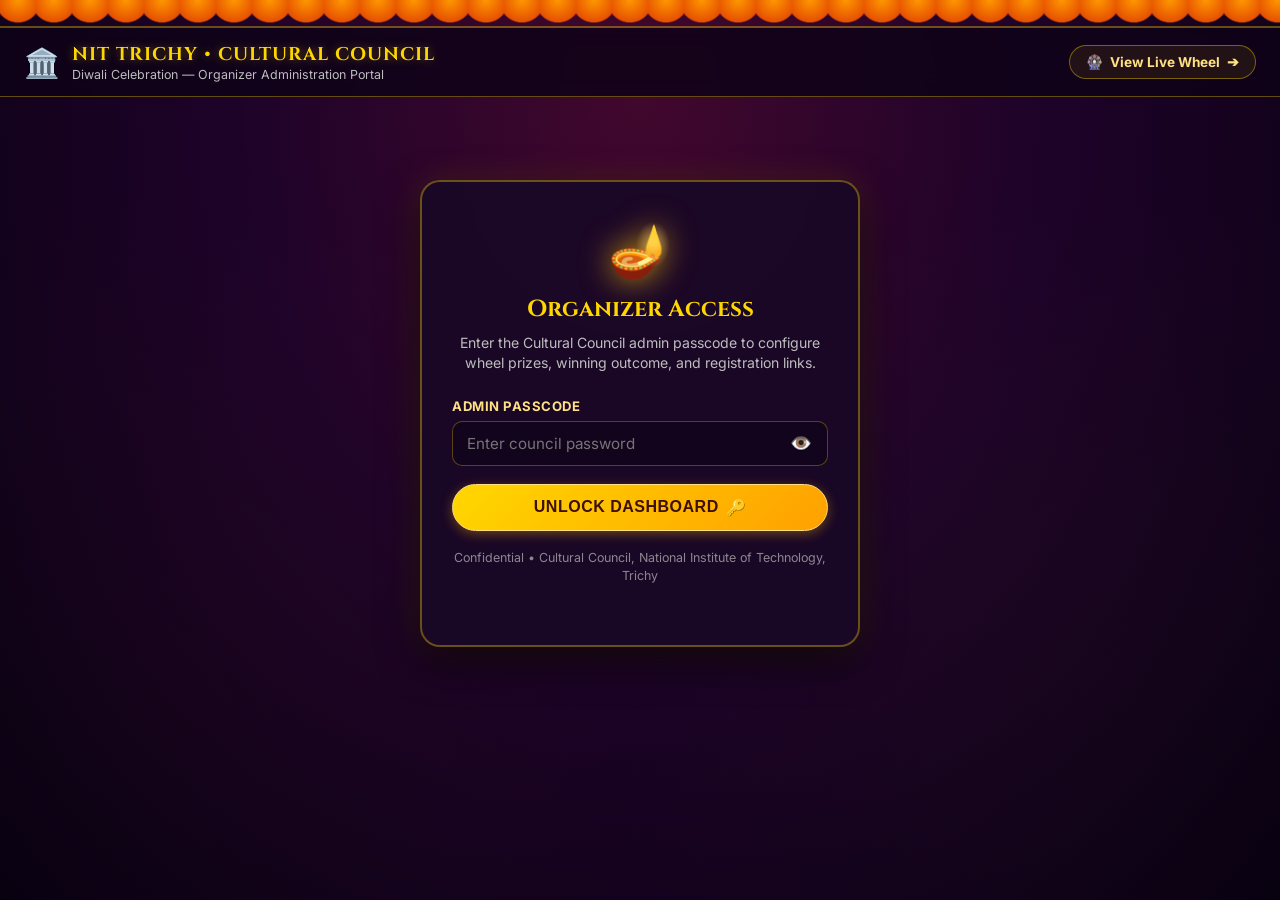
==== admin.html @ 06445fa1 "Move organizer settings to dedicated admin subpage with login; add tile editor, forms link editor, a" ====
<!DOCTYPE html>
<html lang="en">
<head>
  <meta charset="UTF-8">
  <meta name="viewport" content="width=device-width, initial-scale=1.0, maximum-scale=1.0, user-scalable=no">
  <title>Council Admin Portal | Diwali Celebration - NIT Trichy</title>
  
  <!-- Google Fonts -->
  <link rel="preconnect" href="https://fonts.googleapis.com">
  <link rel="preconnect" href="https://fonts.gstatic.com" crossorigin>
  <link href="https://fonts.googleapis.com/css2?family=Cinzel:wght@700;900&family=Inter:wght@400;500;600;700;800;900&display=swap" rel="stylesheet">
  
  <style>
    :root {
      --gold-primary: #FFD700;
      --gold-light: #FFF59D;
      --gold-dark: #B78103;
      --maroon: #800020;
      --crimson: #B71C1C;
      --bg-deep: #090212;
      --bg-card: rgba(26, 8, 38, 0.92);
      --bg-card-inner: rgba(18, 4, 28, 0.85);
      --border-gold: rgba(255, 215, 0, 0.35);
      --text-main: #FFFFFF;
      --text-muted: #BDBDBD;
      --text-gold: #FFE082;
      --accent-saffron: #FF6F00;
      --accent-green: #00E676;
      --accent-red: #FF5252;
    }

    * {
      box-sizing: border-box;
      margin: 0;
      padding: 0;
      -webkit-tap-highlight-color: transparent;
    }

    body {
      font-family: 'Inter', -apple-system, BlinkMacSystemFont, 'Segoe UI', Roboto, sans-serif;
      background-color: var(--bg-deep);
      background-image: 
        radial-gradient(ellipse at 50% 10%, rgba(136, 14, 79, 0.45) 0%, rgba(38, 3, 50, 0.7) 45%, #080110 100%),
        radial-gradient(circle at 10% 80%, rgba(255, 111, 0, 0.12) 0%, transparent 40%),
        radial-gradient(circle at 90% 80%, rgba(255, 215, 0, 0.1) 0%, transparent 40%);
      color: var(--text-main);
      min-height: 100vh;
      display: flex;
      flex-direction: column;
    }

    /* Top Festive Banner */
    .top-toran {
      width: 100%;
      height: 28px;
      background: radial-gradient(circle at 50% 0%, #FF9800 0%, #E65100 65%, transparent 70%);
      background-size: 36px 28px;
      border-bottom: 2px solid rgba(255, 215, 0, 0.35);
    }

    /* Header */
    .admin-header {
      display: flex;
      align-items: center;
      justify-content: space-between;
      padding: 14px 24px;
      background: rgba(15, 3, 24, 0.85);
      backdrop-filter: blur(12px);
      border-bottom: 1px solid var(--border-gold);
      position: sticky;
      top: 0;
      z-index: 100;
    }

    .brand-group {
      display: flex;
      align-items: center;
      gap: 12px;
    }

    .brand-icon {
      font-size: 1.8rem;
    }

    .brand-titles h1 {
      font-family: 'Cinzel', serif;
      font-size: 1.15rem;
      letter-spacing: 1px;
      color: var(--gold-primary);
      text-shadow: 0 0 10px rgba(255, 215, 0, 0.4);
    }

    .brand-titles p {
      font-size: 0.78rem;
      color: var(--text-muted);
    }

    .header-actions {
      display: flex;
      align-items: center;
      gap: 10px;
    }

    .btn {
      display: inline-flex;
      align-items: center;
      justify-content: center;
      gap: 7px;
      padding: 8px 16px;
      border-radius: 999px;
      font-weight: 700;
      font-size: 0.85rem;
      text-decoration: none;
      cursor: pointer;
      border: 1px solid transparent;
      transition: all 0.2s cubic-bezier(0.4, 0, 0.2, 1);
      outline: none;
    }

    .btn-gold {
      background: linear-gradient(135deg, #FFD700 0%, #FFA000 100%);
      color: #3E1000;
      border-color: #FFE082;
      box-shadow: 0 3px 12px rgba(255, 179, 0, 0.35);
    }

    .btn-gold:hover {
      transform: translateY(-2px);
      box-shadow: 0 5px 18px rgba(255, 179, 0, 0.55);
    }

    .btn-outline {
      background: rgba(255, 215, 0, 0.08);
      color: var(--text-gold);
      border-color: rgba(255, 215, 0, 0.4);
    }

    .btn-outline:hover {
      background: rgba(255, 215, 0, 0.18);
      border-color: var(--gold-primary);
    }

    .btn-danger {
      background: rgba(255, 82, 82, 0.15);
      color: #FF8A80;
      border-color: rgba(255, 82, 82, 0.4);
    }

    .btn-danger:hover {
      background: rgba(255, 82, 82, 0.3);
      border-color: #FF5252;
    }

    /* Container */
    .admin-container {
      max-width: 1200px;
      width: 100%;
      margin: 0 auto;
      padding: 24px 18px 60px;
      flex: 1;
    }

    /* ========================================================
       LOGIN GATE SCREEN
       ======================================================== */
    .login-wrapper {
      display: flex;
      align-items: center;
      justify-content: center;
      min-height: 65vh;
      padding: 20px 0;
    }

    .login-card {
      background: var(--bg-card);
      border: 2px solid var(--border-gold);
      border-radius: 20px;
      padding: 36px 30px;
      max-width: 440px;
      width: 100%;
      text-align: center;
      box-shadow: 0 14px 40px rgba(0, 0, 0, 0.7), 0 0 35px rgba(255, 179, 0, 0.15);
      backdrop-filter: blur(15px);
    }

    .login-diya {
      font-size: 3.2rem;
      margin-bottom: 12px;
      display: inline-block;
      filter: drop-shadow(0 0 16px rgba(255, 193, 7, 0.8));
      animation: gentle-glow 2.4s ease-in-out infinite alternate;
    }

    @keyframes gentle-glow {
      0% { transform: scale(0.96); filter: drop-shadow(0 0 12px rgba(255, 193, 7, 0.6)); }
      100% { transform: scale(1.04); filter: drop-shadow(0 0 22px rgba(255, 235, 59, 0.95)); }
    }

    .login-card h2 {
      font-family: 'Cinzel', serif;
      font-size: 1.45rem;
      color: var(--gold-primary);
      margin-bottom: 8px;
    }

    .login-card p {
      font-size: 0.88rem;
      color: var(--text-muted);
      line-height: 1.45;
      margin-bottom: 24px;
    }

    .form-group {
      margin-bottom: 18px;
      text-align: left;
    }

    .form-label {
      display: block;
      font-size: 0.82rem;
      font-weight: 700;
      color: var(--text-gold);
      margin-bottom: 7px;
      text-transform: uppercase;
      letter-spacing: 0.5px;
    }

    .input-wrapper {
      position: relative;
      display: flex;
      align-items: center;
    }

    .form-input {
      width: 100%;
      background: var(--bg-card-inner);
      border: 1.5px solid rgba(255, 215, 0, 0.3);
      border-radius: 10px;
      padding: 12px 14px;
      font-size: 0.95rem;
      color: #FFFFFF;
      outline: none;
      transition: all 0.2s ease;
      font-family: inherit;
    }

    .form-input:focus {
      border-color: var(--gold-primary);
      box-shadow: 0 0 14px rgba(255, 215, 0, 0.35);
      background: rgba(30, 8, 44, 0.95);
    }

    .toggle-pass-btn {
      position: absolute;
      right: 12px;
      background: none;
      border: none;
      color: var(--gold-light);
      cursor: pointer;
      font-size: 1.1rem;
      padding: 4px;
    }

    .login-error {
      display: none;
      background: rgba(255, 82, 82, 0.15);
      border: 1px solid #FF5252;
      color: #FF8A80;
      padding: 9px 12px;
      border-radius: 8px;
      font-size: 0.84rem;
      margin-bottom: 16px;
      animation: shake 0.35s ease;
    }

    @keyframes shake {
      0%, 100% { transform: translateX(0); }
      20%, 60% { transform: translateX(-6px); }
      40%, 80% { transform: translateX(6px); }
    }

    .login-btn {
      width: 100%;
      padding: 13px;
      font-size: 1rem;
      font-weight: 800;
      letter-spacing: 0.5px;
    }

    /* ========================================================
       AUTHENTICATED DASHBOARD
       ======================================================== */
    #dashboardSection {
      display: none;
      animation: fadeIn 0.3s ease;
    }

    @keyframes fadeIn {
      from { opacity: 0; transform: translateY(8px); }
      to { opacity: 1; transform: translateY(0); }
    }

    /* Status Bar */
    .status-summary-bar {
      display: grid;
      grid-template-columns: repeat(auto-fit, minmax(240px, 1fr));
      gap: 14px;
      margin-bottom: 24px;
    }

    .stat-box {
      background: var(--bg-card);
      border: 1px solid var(--border-gold);
      border-radius: 14px;
      padding: 16px 18px;
      display: flex;
      align-items: center;
      gap: 14px;
      box-shadow: 0 6px 20px rgba(0, 0, 0, 0.4);
    }

    .stat-icon {
      font-size: 2rem;
      background: rgba(255, 215, 0, 0.1);
      width: 48px;
      height: 48px;
      display: flex;
      align-items: center;
      justify-content: center;
      border-radius: 12px;
      border: 1px solid rgba(255, 215, 0, 0.25);
    }

    .stat-text h4 {
      font-size: 0.76rem;
      text-transform: uppercase;
      letter-spacing: 0.5px;
      color: var(--text-muted);
      margin-bottom: 3px;
    }

    .stat-text p {
      font-size: 1rem;
      font-weight: 800;
      color: var(--gold-light);
      white-space: nowrap;
      overflow: hidden;
      text-overflow: ellipsis;
      max-width: 170px;
    }

    /* Admin Section Cards */
    .admin-card {
      background: var(--bg-card);
      border: 1.5px solid var(--border-gold);
      border-radius: 18px;
      padding: 24px;
      margin-bottom: 26px;
      box-shadow: 0 10px 30px rgba(0, 0, 0, 0.55);
      position: relative;
    }

    .card-title-row {
      display: flex;
      align-items: center;
      justify-content: space-between;
      flex-wrap: wrap;
      gap: 10px;
      border-bottom: 1px solid rgba(255, 215, 0, 0.2);
      padding-bottom: 14px;
      margin-bottom: 20px;
    }

    .card-title-row h2 {
      font-family: 'Cinzel', serif;
      font-size: 1.25rem;
      color: var(--gold-primary);
      display: flex;
      align-items: center;
      gap: 10px;
    }

    .card-subtitle {
      font-size: 0.86rem;
      color: var(--text-muted);
      margin-top: 4px;
    }

    /* Target Winner Selector Grid */
    .winner-select-grid {
      display: grid;
      grid-template-columns: repeat(auto-fill, minmax(230px, 1fr));
      gap: 12px;
      margin-bottom: 18px;
    }

    .winner-choice-card {
      background: var(--bg-card-inner);
      border: 2px solid rgba(255, 215, 0, 0.2);
      border-radius: 12px;
      padding: 14px 16px;
      cursor: pointer;
      display: flex;
      align-items: center;
      gap: 12px;
      transition: all 0.2s ease;
      user-select: none;
    }

    .winner-choice-card:hover {
      border-color: rgba(255, 215, 0, 0.6);
      transform: translateY(-2px);
      background: rgba(36, 10, 52, 0.9);
    }

    .winner-choice-card.selected {
      border-color: var(--gold-primary);
      background: linear-gradient(135deg, rgba(139, 0, 0, 0.5) 0%, rgba(183, 28, 28, 0.3) 100%);
      box-shadow: 0 0 16px rgba(255, 215, 0, 0.3);
    }

    .winner-choice-radio {
      accent-color: var(--gold-primary);
      transform: scale(1.2);
      cursor: pointer;
    }

    .winner-choice-info {
      flex: 1;
      min-width: 0;
    }

    .winner-choice-title {
      font-size: 0.9rem;
      font-weight: 700;
      color: #FFFFFF;
      white-space: nowrap;
      overflow: hidden;
      text-overflow: ellipsis;
    }

    .winner-choice-sub {
      font-size: 0.74rem;
      color: var(--text-gold);
    }

    /* Google Forms Link Box */
    .forms-url-wrapper {
      display: flex;
      gap: 12px;
      margin-bottom: 14px;
    }

    @media (max-width: 600px) {
      .forms-url-wrapper {
        flex-direction: column;
      }
    }

    .forms-url-wrapper input {
      flex: 1;
    }

    .url-hint {
      font-size: 0.82rem;
      color: var(--text-muted);
      line-height: 1.4;
      margin-bottom: 16px;
    }

    /* Tiles Editor Grid */
    .tiles-grid {
      display: grid;
      grid-template-columns: repeat(auto-fill, minmax(270px, 1fr));
      gap: 16px;
      margin-bottom: 22px;
    }

    .tile-card {
      background: var(--bg-card-inner);
      border: 1.5px solid rgba(255, 215, 0, 0.25);
      border-radius: 14px;
      padding: 16px;
      position: relative;
      display: flex;
      flex-direction: column;
      gap: 10px;
      transition: border-color 0.2s ease;
    }

    .tile-card:hover {
      border-color: rgba(255, 215, 0, 0.5);
    }

    .tile-card.is-active-winner {
      border-color: var(--gold-primary);
      box-shadow: 0 0 14px rgba(255, 215, 0, 0.25);
    }

    .tile-header {
      display: flex;
      align-items: center;
      justify-content: space-between;
      border-bottom: 1px solid rgba(255, 255, 255, 0.1);
      padding-bottom: 8px;
    }

    .tile-number {
      font-size: 0.8rem;
      font-weight: 800;
      color: var(--text-gold);
      letter-spacing: 0.5px;
    }

    .winner-badge {
      font-size: 0.7rem;
      background: linear-gradient(135deg, #FFD700 0%, #FF8F00 100%);
      color: #3E1000;
      font-weight: 900;
      padding: 2px 7px;
      border-radius: 999px;
      display: none;
    }

    .tile-card.is-active-winner .winner-badge {
      display: inline-block;
    }

    .tile-field {
      display: flex;
      flex-direction: column;
      gap: 4px;
    }

    .tile-field label {
      font-size: 0.74rem;
      font-weight: 600;
      color: var(--text-muted);
      text-transform: uppercase;
    }

    .tile-field input, .tile-field select {
      background: rgba(10, 2, 16, 0.85);
      border: 1px solid rgba(255, 215, 0, 0.2);
      border-radius: 8px;
      padding: 7px 10px;
      font-size: 0.86rem;
      color: #FFFFFF;
      font-family: inherit;
      outline: none;
    }

    .tile-field input:focus, .tile-field select:focus {
      border-color: var(--gold-primary);
    }

    .line-inputs-row {
      display: grid;
      grid-template-columns: 1fr 1fr;
      gap: 8px;
    }

    .emoji-row {
      display: flex;
      align-items: center;
      gap: 8px;
    }

    .emoji-input {
      width: 58px !important;
      text-align: center;
      font-size: 1.25rem !important;
    }

    .quick-emojis {
      display: flex;
      flex-wrap: wrap;
      gap: 4px;
    }

    .quick-emoji-btn {
      background: rgba(255, 255, 255, 0.08);
      border: 1px solid rgba(255, 255, 255, 0.15);
      border-radius: 6px;
      font-size: 1rem;
      padding: 2px 6px;
      cursor: pointer;
      transition: background 0.15s ease;
    }

    .quick-emoji-btn:hover {
      background: rgba(255, 215, 0, 0.25);
    }

    /* Live Preview Arena */
    .preview-arena {
      display: flex;
      flex-direction: column;
      align-items: center;
      justify-content: center;
      padding: 20px 0;
    }

    .canvas-preview-box {
      width: 380px;
      height: 380px;
      max-width: 90vw;
      max-height: 90vw;
      position: relative;
      margin-bottom: 20px;
    }

    #previewCanvas {
      width: 100%;
      height: 100%;
      display: block;
    }

    .preview-controls {
      display: flex;
      gap: 12px;
      flex-wrap: wrap;
      justify-content: center;
    }

    /* Utility Tools Box */
    .utility-buttons-row {
      display: flex;
      flex-wrap: wrap;
      gap: 12px;
      margin-top: 10px;
    }

    /* Toast Notification */
    .admin-toast {
      position: fixed;
      bottom: 28px;
      right: 28px;
      background: linear-gradient(135deg, #1B5E20 0%, #2E7D32 100%);
      color: #FFFFFF;
      border: 1.5px solid #A5D6A7;
      padding: 12px 22px;
      border-radius: 12px;
      font-weight: 700;
      font-size: 0.92rem;
      box-shadow: 0 10px 30px rgba(0, 0, 0, 0.7);
      transform: translateY(100px);
      opacity: 0;
      transition: all 0.3s cubic-bezier(0.4, 0, 0.2, 1);
      z-index: 9999;
      pointer-events: none;
      display: flex;
      align-items: center;
      gap: 9px;
    }

    .admin-toast.active {
      transform: translateY(0);
      opacity: 1;
    }

    /* Modal for Password Change */
    .mini-modal-backdrop {
      display: none;
      position: fixed;
      top: 0;
      left: 0;
      width: 100%;
      height: 100%;
      background: rgba(0, 0, 0, 0.75);
      backdrop-filter: blur(8px);
      z-index: 500;
      align-items: center;
      justify-content: center;
      padding: 16px;
    }

    .mini-modal-backdrop.active {
      display: flex;
    }

    .mini-modal-card {
      background: var(--bg-card);
      border: 2px solid var(--border-gold);
      border-radius: 18px;
      max-width: 420px;
      width: 100%;
      padding: 24px;
      box-shadow: 0 16px 40px rgba(0, 0, 0, 0.8);
    }
  </style>
</head>
<body>

  <!-- Top Festive Toran Garland -->
  <div class="top-toran"></div>

  <!-- Header -->
  <header class="admin-header">
    <div class="brand-group">
      <span class="brand-icon">🏛️</span>
      <div class="brand-titles">
        <h1>NIT TRICHY • CULTURAL COUNCIL</h1>
        <p>Diwali Celebration — Organizer Administration Portal</p>
      </div>
    </div>
    <div class="header-actions">
      <a href="index.html" class="btn btn-outline" target="_blank" title="Open the public wheel in a new tab">
        <span>🎡</span>
        <span>View Live Wheel</span>
        <span>➔</span>
      </a>
      <button id="logoutBtn" class="btn btn-danger" style="display: none;" title="Lock dashboard & log out">
        <span>🚪</span>
        <span>Log Out</span>
      </button>
    </div>
  </header>

  <main class="admin-container">

    <!-- ========================================================
         1. ORGANIZER LOGIN GATE
         ======================================================== -->
    <section id="loginSection" class="login-wrapper">
      <div class="login-card">
        <div class="login-diya">🪔</div>
        <h2>Organizer Access</h2>
        <p>Enter the Cultural Council admin passcode to configure wheel prizes, winning outcome, and registration links.</p>

        <div id="loginError" class="login-error">
          ⚠️ Incorrect admin passcode. Please try again.
        </div>

        <form id="loginForm">
          <div class="form-group">
            <label class="form-label" for="adminPasswordInput">Admin Passcode</label>
            <div class="input-wrapper">
              <input type="password" id="adminPasswordInput" class="form-input" placeholder="Enter council password" required autocomplete="current-password">
              <button type="button" id="togglePassBtn" class="toggle-pass-btn" title="Toggle password visibility">👁️</button>
            </div>
          </div>

          <button type="submit" class="btn btn-gold login-btn">
            <span>UNLOCK DASHBOARD</span>
            <span>🔑</span>
          </button>
        </form>

        <p style="margin-top: 18px; font-size: 0.78rem; opacity: 0.7;">
          Confidential • Cultural Council, National Institute of Technology, Trichy
        </p>
      </div>
    </section>

    <!-- ========================================================
         2. AUTHENTICATED DASHBOARD
         ======================================================== -->
    <section id="dashboardSection">

      <!-- Status Summary Strip -->
      <div class="status-summary-bar">
        <div class="stat-box">
          <div class="stat-icon">🎯</div>
          <div class="stat-text">
            <h4>Target Winner</h4>
            <p id="statWinner">Ticket for Movie</p>
          </div>
        </div>

        <div class="stat-box">
          <div class="stat-icon">🔗</div>
          <div class="stat-text">
            <h4>Google Form</h4>
            <p id="statForm">Connected</p>
          </div>
        </div>

        <div class="stat-box">
          <div class="stat-icon">🎡</div>
          <div class="stat-text">
            <h4>Wheel Sectors</h4>
            <p id="statSectors">8 Slices Active</p>
          </div>
        </div>

        <div class="stat-box">
          <div class="stat-icon">🔒</div>
          <div class="stat-text">
            <h4>Device Spin Lock</h4>
            <p id="statSpinLock">Unlocked</p>
          </div>
        </div>
      </div>

      <!-- CARD A: WINNING OUTCOME CONTROLLER -->
      <div class="admin-card">
        <div class="card-title-row">
          <div>
            <h2><span>🎯</span> Change What Students Should Win</h2>
            <p class="card-subtitle">Choose which sector the lottery wheel will land on for publicity when students spin.</p>
          </div>
          <button id="saveTargetBtn" class="btn btn-gold">
            <span>💾 Save Winning Target</span>
          </button>
        </div>

        <div id="winnerSelectGrid" class="winner-select-grid">
          <!-- Dynamically generated sector radio cards -->
        </div>

        <div class="form-group" style="margin-top: 10px; max-width: 520px;">
          <label class="form-label" for="customWinTitleInput">Winning Popup Announcement Text:</label>
          <input type="text" id="customWinTitleInput" class="form-input" placeholder="e.g. YOU WON A TICKET FOR MOVIE!">
          <span style="font-size: 0.76rem; color: var(--text-muted); margin-top: 4px; display: block;">
            Leave blank to automatically use "YOU WON: [SECTOR NAME]!"
          </span>
        </div>
      </div>

      <!-- CARD B: GOOGLE FORMS LINK -->
      <div class="admin-card">
        <div class="card-title-row">
          <div>
            <h2><span>🔗</span> Change Google Forms Registration Link</h2>
            <p class="card-subtitle">Students are redirected to this link right after winning to register and pay.</p>
          </div>
          <button id="saveFormsBtn" class="btn btn-gold">
            <span>💾 Save Forms Link</span>
          </button>
        </div>

        <div class="forms-url-wrapper">
          <input type="url" id="formsUrlInput" class="form-input" placeholder="https://forms.gle/your-nitt-diwali-form" required>
          <button type="button" id="testFormLinkBtn" class="btn btn-outline" title="Open this form in a new tab to test">
            <span>Test URL ↗</span>
          </button>
        </div>
        <p class="url-hint">
          💡 <strong>Tip:</strong> You can paste any valid Google Forms, Unstop, or registration URL here. The winner popup button and automatic 4-second countdown will immediately redirect students to this destination.
        </p>

        <div style="display: flex; align-items: center; gap: 14px; flex-wrap: wrap; margin-top: 8px;">
          <label class="form-label" style="margin-bottom: 0;">Auto-Redirect Countdown:</label>
          <select id="countdownSelect" class="form-input" style="width: auto; padding: 6px 12px;">
            <option value="4">4 Seconds (Recommended)</option>
            <option value="6">6 Seconds</option>
            <option value="8">8 Seconds</option>
            <option value="0">Manual Click Only (No auto-redirect)</option>
          </select>
        </div>
      </div>

      <!-- CARD C: WHEEL TILES CUSTOMIZER -->
      <div class="admin-card">
        <div class="card-title-row">
          <div>
            <h2><span>🎡</span> Customize Wheel Tiles & Sectors (8 Slices)</h2>
            <p class="card-subtitle">Edit the labels, 2-line wheel text, emojis, and colors of each sector on the wheel.</p>
          </div>
          <div style="display: flex; gap: 10px; flex-wrap: wrap;">
            <button id="resetTilesDefaultBtn" class="btn btn-outline">
              <span>↺ Reset Tiles to Defaults</span>
            </button>
            <button id="saveAllTilesBtn" class="btn btn-gold">
              <span>💾 Save All Tiles</span>
            </button>
          </div>
        </div>

        <div id="tilesContainer" class="tiles-grid">
          <!-- 8 Editable Sector Cards rendered dynamically -->
        </div>
      </div>

      <!-- CARD D: LIVE WHEEL PREVIEW & TEST SPIN -->
      <div class="admin-card">
        <div class="card-title-row">
          <div>
            <h2><span>👁️</span> Live Wheel Preview & Verification</h2>
            <p class="card-subtitle">Real-time simulation showing exactly what students will see on the main page.</p>
          </div>
          <div class="preview-controls">
            <button id="previewSpinBtn" class="btn btn-gold">
              <span>🎡 Test Spin Wheel</span>
            </button>
          </div>
        </div>

        <div class="preview-arena">
          <div class="canvas-preview-box">
            <canvas id="previewCanvas"></canvas>
          </div>
          <p id="previewStatus" style="font-size: 0.9rem; color: var(--text-gold); font-weight: 700;">
            Ready to test. Click "Test Spin Wheel" to test landing on the selected winning sector!
          </p>
        </div>
      </div>

      <!-- CARD E: TESTING & UTILITIES -->
      <div class="admin-card">
        <div class="card-title-row">
          <div>
            <h2><span>🛠️</span> Council Testing & Administrative Utilities</h2>
            <p class="card-subtitle">Device testing tools, passcode security, and configuration backups.</p>
          </div>
        </div>

        <div class="utility-buttons-row">
          <button id="resetMySpinLockBtn" class="btn btn-outline">
            <span>🔄 Reset My Device Spin Lock</span>
          </button>
          <button id="openChangePassBtn" class="btn btn-outline">
            <span>🔑 Change Admin Passcode</span>
          </button>
          <button id="exportConfigBtn" class="btn btn-outline">
            <span>📋 Copy Config JSON</span>
          </button>
          <button id="factoryResetBtn" class="btn btn-danger">
            <span>⚠️ Factory Reset Everything</span>
          </button>
        </div>
      </div>

    </section>

  </main>

  <!-- Toast Notification Popup -->
  <div id="adminToast" class="admin-toast">
    <span>✔</span>
    <span id="toastMessage">Settings saved successfully!</span>
  </div>

  <!-- Change Password Mini-Modal -->
  <div id="changePassModal" class="mini-modal-backdrop">
    <div class="mini-modal-card">
      <h3 style="font-family: 'Cinzel', serif; color: var(--gold-primary); margin-bottom: 12px;">🔑 Change Admin Passcode</h3>
      <p style="font-size: 0.85rem; color: var(--text-muted); margin-bottom: 16px;">
        Set a new secret password for the Cultural Council admin dashboard.
      </p>

      <div class="form-group">
        <label class="form-label" for="currentPassInput">Current Passcode</label>
        <input type="password" id="currentPassInput" class="form-input" placeholder="Current passcode">
      </div>

      <div class="form-group">
        <label class="form-label" for="newPassInput">New Passcode</label>
        <input type="password" id="newPassInput" class="form-input" placeholder="New passcode (min 6 characters)">
      </div>

      <div style="display: flex; justify-content: flex-end; gap: 10px; margin-top: 20px;">
        <button type="button" id="cancelPassModalBtn" class="btn btn-outline">Cancel</button>
        <button type="button" id="confirmChangePassBtn" class="btn btn-gold">Update Passcode</button>
      </div>
    </div>
  </div>

  <!-- Scripts -->
  <script src="audio.js"></script>
  <script src="wheel.js"></script>

  <script>
    /**
     * NITT Cultural Council - Admin Subpage Controller
     */
    document.addEventListener('DOMContentLoaded', () => {
      // 1. Keys & Defaults
      const PASS_KEY = 'nitt_admin_password';
      const AUTH_KEY = 'nitt_admin_auth';
      const FORMS_KEY = 'nitt_movie_ticket_url';
      const TARGET_KEY = 'nitt_target_prize_id';
      const PRIZES_KEY = 'nitt_wheel_prizes';
      const SPUN_KEY = 'nitt_diwali_user_spun';
      const COUNTDOWN_KEY = 'nitt_redirect_seconds';
      const WIN_TITLE_KEY = 'nitt_custom_win_title';

      const DEFAULT_PASSWORD = 'nittcultural';
      const DEFAULT_FORM_URL = 'https://forms.gle/diwali-nitt-movie-ticket';

      // 2. DOM Elements
      const loginSection = document.getElementById('loginSection');
      const dashboardSection = document.getElementById('dashboardSection');
      const loginForm = document.getElementById('loginForm');
      const adminPasswordInput = document.getElementById('adminPasswordInput');
      const togglePassBtn = document.getElementById('togglePassBtn');
      const loginError = document.getElementById('loginError');
      const logoutBtn = document.getElementById('logoutBtn');

      const statWinner = document.getElementById('statWinner');
      const statForm = document.getElementById('statForm');
      const statSectors = document.getElementById('statSectors');
      const statSpinLock = document.getElementById('statSpinLock');

      const winnerSelectGrid = document.getElementById('winnerSelectGrid');
      const saveTargetBtn = document.getElementById('saveTargetBtn');
      const customWinTitleInput = document.getElementById('customWinTitleInput');

      const formsUrlInput = document.getElementById('formsUrlInput');
      const testFormLinkBtn = document.getElementById('testFormLinkBtn');
      const countdownSelect = document.getElementById('countdownSelect');
      const saveFormsBtn = document.getElementById('saveFormsBtn');

      const tilesContainer = document.getElementById('tilesContainer');
      const saveAllTilesBtn = document.getElementById('saveAllTilesBtn');
      const resetTilesDefaultBtn = document.getElementById('resetTilesDefaultBtn');

      const previewSpinBtn = document.getElementById('previewSpinBtn');
      const previewStatus = document.getElementById('previewStatus');

      const resetMySpinLockBtn = document.getElementById('resetMySpinLockBtn');
      const openChangePassBtn = document.getElementById('openChangePassBtn');
      const exportConfigBtn = document.getElementById('exportConfigBtn');
      const factoryResetBtn = document.getElementById('factoryResetBtn');

      const adminToast = document.getElementById('adminToast');
      const toastMessage = document.getElementById('toastMessage');

      const changePassModal = document.getElementById('changePassModal');
      const currentPassInput = document.getElementById('currentPassInput');
      const newPassInput = document.getElementById('newPassInput');
      const cancelPassModalBtn = document.getElementById('cancelPassModalBtn');
      const confirmChangePassBtn = document.getElementById('confirmChangePassBtn');

      // 3. Audio & Preview Wheel Engine
      const soundEngine = window.soundEngine || new SoundEngine();
      let previewWheel = null;

      // 4. Toast Notification Helper
      let toastTimer = null;
      function showToast(msg, isSuccess = true) {
        toastMessage.textContent = msg;
        adminToast.style.background = isSuccess 
          ? 'linear-gradient(135deg, #1B5E20 0%, #2E7D32 100%)' 
          : 'linear-gradient(135deg, #B71C1C 0%, #C62828 100%)';
        adminToast.style.borderColor = isSuccess ? '#A5D6A7' : '#FF8A80';
        adminToast.classList.add('active');

        if (toastTimer) clearTimeout(toastTimer);
        toastTimer = setTimeout(() => {
          adminToast.classList.remove('active');
        }, 2800);
      }

      // 5. Authentication Management
      function checkAuth() {
        const isAuth = sessionStorage.getItem(AUTH_KEY) === 'true';
        if (isAuth) {
          loginSection.style.display = 'none';
          dashboardSection.style.display = 'block';
          logoutBtn.style.display = 'inline-flex';
          initDashboard();
        } else {
          loginSection.style.display = 'flex';
          dashboardSection.style.display = 'none';
          logoutBtn.style.display = 'none';
        }
      }

      loginForm.addEventListener('submit', (e) => {
        e.preventDefault();
        const entered = adminPasswordInput.value.trim();
        const actual = localStorage.getItem(PASS_KEY) || DEFAULT_PASSWORD;

        if (entered === actual) {
          sessionStorage.setItem(AUTH_KEY, 'true');
          loginError.style.display = 'none';
          adminPasswordInput.value = '';
          checkAuth();
          showToast('Welcome, Cultural Council Organizer!');
        } else {
          loginError.style.display = 'block';
          adminPasswordInput.select();
        }
      });

      togglePassBtn.addEventListener('click', () => {
        const type = adminPasswordInput.type === 'password' ? 'text' : 'password';
        adminPasswordInput.type = type;
        togglePassBtn.textContent = type === 'password' ? '👁️' : '🔒';
      });

      logoutBtn.addEventListener('click', () => {
        sessionStorage.removeItem(AUTH_KEY);
        checkAuth();
        showToast('Logged out of Council Admin.');
      });

      // 6. Color Presets for Wheel Sectors
      const COLOR_PRESETS = [
        { name: 'Royal Crimson', c1: '#8B0000', c2: '#C62828', accent: '#FFD700', text: '#FFF9C4' },
        { name: 'Deep Navy', c1: '#0D47A1', c2: '#1976D2', accent: '#FFF176', text: '#FFFFFF' },
        { name: 'Emerald Green', c1: '#1B5E20', c2: '#2E7D32', accent: '#C8E6C9', text: '#FFFFFF' },
        { name: 'Royal Purple', c1: '#4A148C', c2: '#7B1FA2', accent: '#E1BEE7', text: '#FFFFFF' },
        { name: 'Saffron Amber', c1: '#E65100', c2: '#FB8C00', accent: '#FFE082', text: '#FFFFFF' },
        { name: 'Festive Magenta', c1: '#880E4F', c2: '#C2185B', accent: '#F8BBD0', text: '#FFFFFF' },
        { name: 'Deep Teal', c1: '#004D40', c2: '#00897B', accent: '#B2DFDB', text: '#FFFFFF' },
        { name: 'Rust Amber', c1: '#BF360C', c2: '#E64A19', accent: '#FFCCBC', text: '#FFFFFF' },
      ];

      // 7. Initialize Dashboard Content
      function initDashboard() {
        const prizes = DiwaliWheel.loadPrizes();
        const currentTarget = DiwaliWheel.loadTargetPrizeId();
        const currentFormUrl = localStorage.getItem(FORMS_KEY) || DEFAULT_FORM_URL;
        const currentCountdown = localStorage.getItem(COUNTDOWN_KEY) || '4';
        const currentCustomTitle = localStorage.getItem(WIN_TITLE_KEY) || '';

        // Status bar
        const activeWinnerObj = prizes.find(p => p.id === currentTarget);
        statWinner.textContent = activeWinnerObj ? `${activeWinnerObj.icon} ${activeWinnerObj.label}` : 'Fair Random';
        statForm.textContent = currentFormUrl.includes('forms.gle') ? 'Google Forms' : 'Configured';
        statSectors.textContent = `${prizes.length} Slices Active`;
        statSpinLock.textContent = localStorage.getItem(SPUN_KEY) === 'true' ? 'Locked (Already Spun)' : 'Unlocked';

        // Forms values
        formsUrlInput.value = currentFormUrl;
        countdownSelect.value = currentCountdown;
        customWinTitleInput.value = currentCustomTitle;

        // Render sections
        renderWinnerSelector(prizes, currentTarget);
        renderTilesEditor(prizes, currentTarget);

        // Render preview wheel
        initPreviewWheel(prizes, currentTarget);
      }

      // 8. Render Winner Selection Radio Cards
      function renderWinnerSelector(prizes, selectedTarget) {
        winnerSelectGrid.innerHTML = '';

        prizes.forEach((prize, index) => {
          const card = document.createElement('div');
          const isSelected = (prize.id === selectedTarget);
          card.className = `winner-choice-card ${isSelected ? 'selected' : ''}`;
          card.dataset.prizeId = prize.id;

          card.innerHTML = `
            <input type="radio" name="targetWinnerRadio" class="winner-choice-radio" value="${prize.id}" ${isSelected ? 'checked' : ''}>
            <div style="font-size: 1.6rem;">${prize.icon}</div>
            <div class="winner-choice-info">
              <div class="winner-choice-title">#${index + 1}: ${prize.label}</div>
              <div class="winner-choice-sub">${prize.line1} ${prize.line2}</div>
            </div>
          `;

          card.addEventListener('click', (e) => {
            if (e.target.type !== 'radio') {
              card.querySelector('input[type="radio"]').checked = true;
            }
            document.querySelectorAll('.winner-choice-card').forEach(c => c.classList.remove('selected'));
            card.classList.add('selected');
            updateActiveWinnerUI(prize.id);
          });

          winnerSelectGrid.appendChild(card);
        });

        // Add Fair Random option
        const randomCard = document.createElement('div');
        const isRandomSelected = (selectedTarget === 'random');
        randomCard.className = `winner-choice-card ${isRandomSelected ? 'selected' : ''}`;
        randomCard.dataset.prizeId = 'random';
        randomCard.innerHTML = `
          <input type="radio" name="targetWinnerRadio" class="winner-choice-radio" value="random" ${isRandomSelected ? 'checked' : ''}>
          <div style="font-size: 1.6rem;">🎲</div>
          <div class="winner-choice-info">
            <div class="winner-choice-title">Fair Random Spin</div>
            <div class="winner-choice-sub">Equal probability across all slices</div>
          </div>
        `;
        randomCard.addEventListener('click', () => {
          randomCard.querySelector('input[type="radio"]').checked = true;
          document.querySelectorAll('.winner-choice-card').forEach(c => c.classList.remove('selected'));
          randomCard.classList.add('selected');
          updateActiveWinnerUI('random');
        });
        winnerSelectGrid.appendChild(randomCard);
      }

      function updateActiveWinnerUI(targetId) {
        if (previewWheel) {
          previewWheel.setTargetPrize(targetId);
        }
        // Update tiles editor badges
        document.querySelectorAll('.tile-card').forEach(tc => {
          if (tc.dataset.prizeId === targetId) {
            tc.classList.add('is-active-winner');
          } else {
            tc.classList.remove('is-active-winner');
          }
        });
      }

      // Save Target Winner
      saveTargetBtn.addEventListener('click', () => {
        const checked = document.querySelector('input[name="targetWinnerRadio"]:checked');
        const targetId = checked ? checked.value : 'movie_ticket';
        DiwaliWheel.saveTargetPrizeId(targetId);

        const customTitle = customWinTitleInput.value.trim();
        if (customTitle) {
          localStorage.setItem(WIN_TITLE_KEY, customTitle);
        } else {
          localStorage.removeItem(WIN_TITLE_KEY);
        }

        const prizes = DiwaliWheel.loadPrizes();
        const obj = prizes.find(p => p.id === targetId);
        statWinner.textContent = obj ? `${obj.icon} ${obj.label}` : 'Fair Random';
        showToast(`Winning target saved: ${obj ? obj.label : 'Fair Random'}!`);
      });

      // 9. Google Forms URL & Countdown
      saveFormsBtn.addEventListener('click', () => {
        const url = formsUrlInput.value.trim();
        if (!url) {
          showToast('Please enter a valid URL', false);
          return;
        }
        localStorage.setItem(FORMS_KEY, url);
        localStorage.setItem(COUNTDOWN_KEY, countdownSelect.value);
        statForm.textContent = url.includes('forms.gle') ? 'Google Forms' : 'Configured';
        showToast('Google Forms registration link updated!');
      });

      testFormLinkBtn.addEventListener('click', () => {
        const url = formsUrlInput.value.trim();
        if (url) {
          window.open(url, '_blank', 'noopener,noreferrer');
        } else {
          showToast('Enter a URL to test first', false);
        }
      });

      // 10. Render Editable Sector Tiles
      function renderTilesEditor(prizes, targetId) {
        tilesContainer.innerHTML = '';
        const quickEmojis = ['🎟️', '🍿', '🏛️', '🏷️', '🪔', '🎆', '👕', '🥤', '🎁', '🍫', '💰', '🏆', '🍕', '🎬'];

        prizes.forEach((prize, idx) => {
          const card = document.createElement('div');
          card.className = `tile-card ${prize.id === targetId ? 'is-active-winner' : ''}`;
          card.dataset.prizeId = prize.id;
          card.dataset.index = idx;

          card.innerHTML = `
            <div class="tile-header">
              <span class="tile-number">SECTOR #${idx + 1}</span>
              <span class="winner-badge">🎯 TARGET WINNER</span>
            </div>

            <div class="tile-field">
              <label>Full Reward Name:</label>
              <input type="text" class="tile-label-input" value="${escapeHtml(prize.label)}">
            </div>

            <div class="line-inputs-row">
              <div class="tile-field">
                <label>Wheel Line 1:</label>
                <input type="text" class="tile-line1-input" maxlength="14" value="${escapeHtml(prize.line1)}">
              </div>
              <div class="tile-field">
                <label>Wheel Line 2:</label>
                <input type="text" class="tile-line2-input" maxlength="14" value="${escapeHtml(prize.line2)}">
              </div>
            </div>

            <div class="tile-field">
              <label>Emoji / Icon:</label>
              <div class="emoji-row">
                <input type="text" class="tile-icon-input emoji-input" maxlength="4" value="${prize.icon}">
                <div class="quick-emojis">
                  ${quickEmojis.slice(0, 7).map(e => `<button type="button" class="quick-emoji-btn">${e}</button>`).join('')}
                </div>
              </div>
            </div>

            <div class="tile-field">
              <label>Color Theme:</label>
              <select class="tile-color-select">
                ${COLOR_PRESETS.map((p, pIdx) => `
                  <option value="${pIdx}" ${prize.color1.toUpperCase() === p.c1.toUpperCase() ? 'selected' : ''}>
                    ${p.name}
                  </option>
                `).join('')}
              </select>
            </div>
          `;

          // Quick emoji click handler
          card.querySelectorAll('.quick-emoji-btn').forEach(btn => {
            btn.addEventListener('click', () => {
              card.querySelector('.tile-icon-input').value = btn.textContent;
            });
          });

          tilesContainer.appendChild(card);
        });
      }

      function escapeHtml(str) {
        return (str || '').replace(/&/g, '&amp;').replace(/"/g, '&quot;').replace(/</g, '&lt;').replace(/>/g, '&gt;');
      }

      // Save All Tiles
      saveAllTilesBtn.addEventListener('click', () => {
        const currentPrizes = DiwaliWheel.loadPrizes();
        const targetId = DiwaliWheel.loadTargetPrizeId();
        const cards = tilesContainer.querySelectorAll('.tile-card');

        cards.forEach((card) => {
          const idx = parseInt(card.dataset.index, 10);
          if (currentPrizes[idx]) {
            const label = card.querySelector('.tile-label-input').value.trim() || `Reward ${idx + 1}`;
            const line1 = card.querySelector('.tile-line1-input').value.trim().toUpperCase() || 'REWARD';
            const line2 = card.querySelector('.tile-line2-input').value.trim().toUpperCase() || `${idx + 1}`;
            const icon = card.querySelector('.tile-icon-input').value.trim() || '🎁';
            const colorIdx = parseInt(card.querySelector('.tile-color-select').value, 10);
            const preset = COLOR_PRESETS[colorIdx] || COLOR_PRESETS[0];

            currentPrizes[idx].label = label;
            currentPrizes[idx].line1 = line1;
            currentPrizes[idx].line2 = line2;
            currentPrizes[idx].icon = icon;
            currentPrizes[idx].color1 = preset.c1;
            currentPrizes[idx].color2 = preset.c2;
            currentPrizes[idx].accent = preset.accent;
            currentPrizes[idx].textColor = preset.text;
          }
        });

        DiwaliWheel.savePrizes(currentPrizes);
        if (previewWheel) {
          previewWheel.setPrizes(currentPrizes);
        }

        // Re-render winner selection radio labels
        renderWinnerSelector(currentPrizes, targetId);
        showToast('All 8 wheel tiles successfully updated!');
      });

      // Reset Tiles to Defaults
      resetTilesDefaultBtn.addEventListener('click', () => {
        if (confirm('Reset all 8 wheel tiles to original Cultural Council defaults?')) {
          localStorage.removeItem(PRIZES_KEY);
          initDashboard();
          showToast('Tiles reset to initial defaults.');
        }
      });

      // 11. Live Preview Wheel
      function initPreviewWheel(prizes, targetId) {
        if (previewWheel) return;

        previewWheel = new DiwaliWheel('previewCanvas', {
          prizes: prizes,
          targetPrizeId: targetId,
          onSpinStart: () => {
            previewSpinBtn.disabled = true;
            previewSpinBtn.innerHTML = '<span>Spinning Preview...</span>';
            previewStatus.textContent = '🌟 Spinning... Observe where it decelerates and lands!';
            previewStatus.style.color = '#FFE082';
            soundEngine.resume();
            soundEngine.playSpinStart();
          },
          onTick: (intensity) => {
            soundEngine.playTick(intensity);
          },
          onSpinEnd: (wonPrize) => {
            previewSpinBtn.disabled = false;
            previewSpinBtn.innerHTML = '<span>🎡 Test Spin Wheel</span>';
            previewStatus.textContent = `🎉 Landed on: ${wonPrize.icon} ${wonPrize.label}!`;
            previewStatus.style.color = '#00E676';
            soundEngine.playWinFanfare();
          }
        });
      }

      previewSpinBtn.addEventListener('click', () => {
        if (previewWheel) {
          soundEngine.resume();
          previewWheel.spin();
        }
      });

      // 12. Utilities & Testing Controls
      resetMySpinLockBtn.addEventListener('click', () => {
        localStorage.removeItem(SPUN_KEY);
        localStorage.removeItem('nitt_diwali_won_prize');
        statSpinLock.textContent = 'Unlocked';
        showToast('Spin lock removed on this browser! You can now spin on index.html.');
      });

      // Change Password Dialog
      openChangePassBtn.addEventListener('click', () => {
        currentPassInput.value = '';
        newPassInput.value = '';
        changePassModal.classList.add('active');
        currentPassInput.focus();
      });

      cancelPassModalBtn.addEventListener('click', () => {
        changePassModal.classList.remove('active');
      });

      confirmChangePassBtn.addEventListener('click', () => {
        const cur = currentPassInput.value.trim();
        const next = newPassInput.value.trim();
        const actual = localStorage.getItem(PASS_KEY) || DEFAULT_PASSWORD;

        if (cur !== actual) {
          alert('Current passcode is incorrect.');
          return;
        }
        if (next.length < 4) {
          alert('New passcode must be at least 4 characters.');
          return;
        }

        localStorage.setItem(PASS_KEY, next);
        changePassModal.classList.remove('active');
        showToast('Admin passcode updated successfully!');
      });

      // Export Config
      exportConfigBtn.addEventListener('click', () => {
        const config = {
          prizes: DiwaliWheel.loadPrizes(),
          targetPrizeId: DiwaliWheel.loadTargetPrizeId(),
          googleFormsUrl: localStorage.getItem(FORMS_KEY) || DEFAULT_FORM_URL,
          countdownSeconds: localStorage.getItem(COUNTDOWN_KEY) || '4',
          customWinTitle: localStorage.getItem(WIN_TITLE_KEY) || ''
        };
        const json = JSON.stringify(config, null, 2);
        navigator.clipboard.writeText(json).then(() => {
          showToast('Configuration copied to clipboard!');
        }).catch(() => {
          prompt('Copy configuration JSON:', json);
        });
      });

      // Factory Reset
      factoryResetBtn.addEventListener('click', () => {
        if (confirm('⚠️ WARNING: This will reset all custom tiles, winning target, Google Forms URL, and passcodes back to factory defaults.\n\nContinue?')) {
          localStorage.removeItem(PRIZES_KEY);
          localStorage.removeItem(TARGET_KEY);
          localStorage.removeItem(FORMS_KEY);
          localStorage.removeItem(PASS_KEY);
          localStorage.removeItem(SPUN_KEY);
          localStorage.removeItem('nitt_diwali_won_prize');
          localStorage.removeItem(COUNTDOWN_KEY);
          localStorage.removeItem(WIN_TITLE_KEY);
          initDashboard();
          showToast('All settings reset to factory defaults.');
        }
      });

      // Check auth state on initial page load
      checkAuth();
    });
  </script>

</body>
</html>
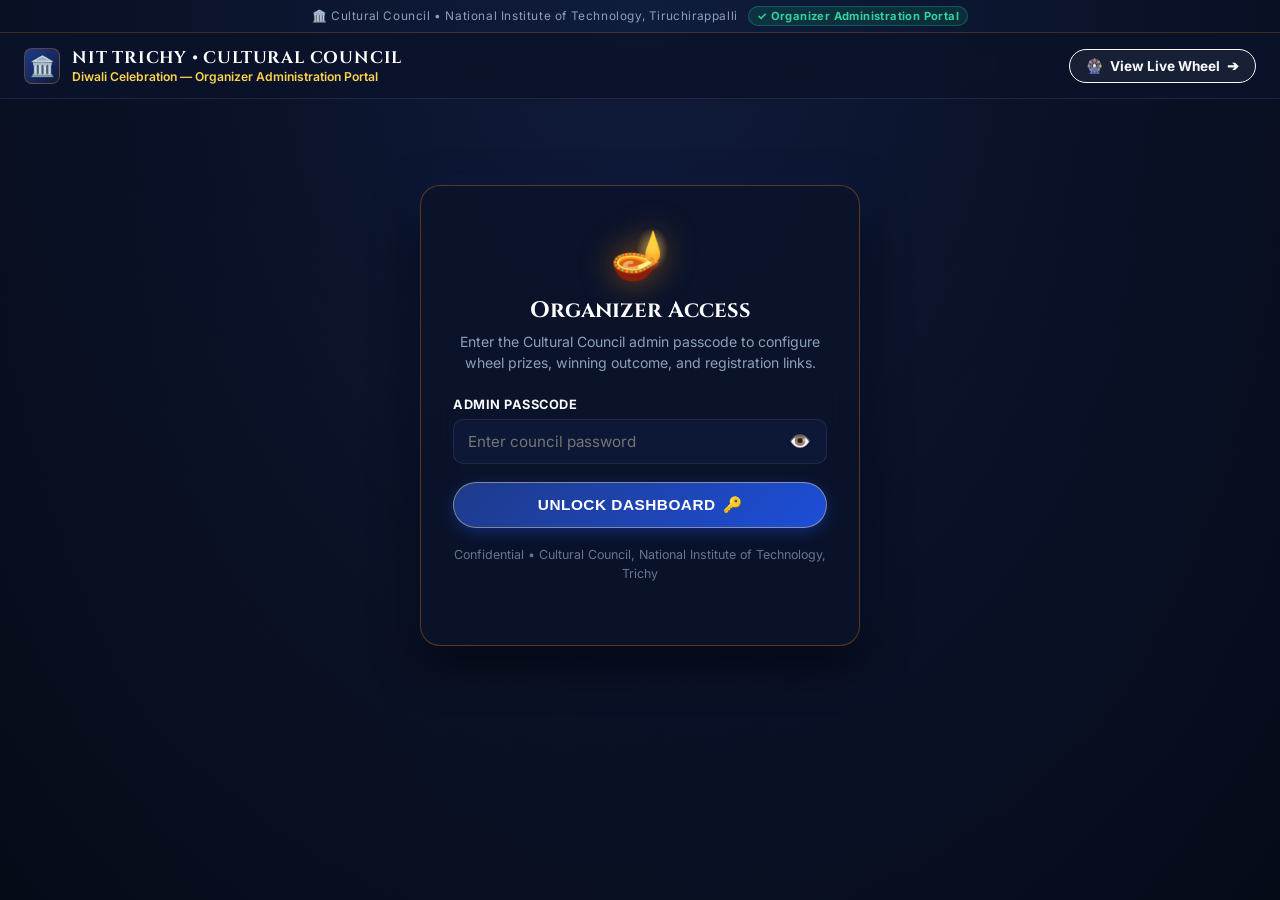
==== commit 93c9b5c3: "Redesign website with official NIT Trichy academic navy and gold institutional theme" ====
--- a/admin.html
+++ b/admin.html
@@ -8,25 +8,32 @@
   <!-- Google Fonts -->
   <link rel="preconnect" href="https://fonts.googleapis.com">
   <link rel="preconnect" href="https://fonts.gstatic.com" crossorigin>
-  <link href="https://fonts.googleapis.com/css2?family=Cinzel:wght@700;900&family=Inter:wght@400;500;600;700;800;900&display=swap" rel="stylesheet">
+  <link href="https://fonts.googleapis.com/css2?family=Cinzel:wght@700;800;900&family=Inter:wght@400;500;600;700;800;900&display=swap" rel="stylesheet">
   
   <style>
     :root {
-      --gold-primary: #FFD700;
-      --gold-light: #FFF59D;
-      --gold-dark: #B78103;
-      --maroon: #800020;
-      --crimson: #B71C1C;
-      --bg-deep: #090212;
-      --bg-card: rgba(26, 8, 38, 0.92);
-      --bg-card-inner: rgba(18, 4, 28, 0.85);
-      --border-gold: rgba(255, 215, 0, 0.35);
-      --text-main: #FFFFFF;
-      --text-muted: #BDBDBD;
-      --text-gold: #FFE082;
-      --accent-saffron: #FF6F00;
-      --accent-green: #00E676;
-      --accent-red: #FF5252;
+      --navy-950: #060B18;
+      --navy-900: #0B132B;
+      --navy-850: #0F1A3A;
+      --navy-800: #14224A;
+      --blue-royal: #1D4ED8;
+      --blue-royal-hover: #2563EB;
+      
+      --gold-primary: #D97706;
+      --gold-hover: #F59E0B;
+      --gold-light: #FDE68A;
+      --gold-border: rgba(217, 119, 6, 0.38);
+
+      --bg-deep: var(--navy-950);
+      --bg-card: rgba(11, 19, 43, 0.9);
+      --bg-card-inner: rgba(15, 26, 58, 0.8);
+      --border-card: rgba(148, 163, 184, 0.14);
+
+      --text-main: #F8FAFC;
+      --text-muted: #8E9FB8;
+      --text-gold: #FCD34D;
+      --accent-green: #10B981;
+      --accent-red: #EF4444;
     }
 
     * {
@@ -40,22 +47,42 @@
       font-family: 'Inter', -apple-system, BlinkMacSystemFont, 'Segoe UI', Roboto, sans-serif;
       background-color: var(--bg-deep);
       background-image: 
-        radial-gradient(ellipse at 50% 10%, rgba(136, 14, 79, 0.45) 0%, rgba(38, 3, 50, 0.7) 45%, #080110 100%),
-        radial-gradient(circle at 10% 80%, rgba(255, 111, 0, 0.12) 0%, transparent 40%),
-        radial-gradient(circle at 90% 80%, rgba(255, 215, 0, 0.1) 0%, transparent 40%);
+        radial-gradient(ellipse at 50% 0%, rgba(28, 48, 102, 0.45) 0%, rgba(11, 19, 43, 0.8) 50%, var(--bg-deep) 100%),
+        radial-gradient(circle at 10% 80%, rgba(217, 119, 6, 0.08) 0%, transparent 40%),
+        radial-gradient(circle at 90% 80%, rgba(29, 78, 216, 0.08) 0%, transparent 40%);
       color: var(--text-main);
       min-height: 100vh;
       display: flex;
       flex-direction: column;
     }
 
-    /* Top Festive Banner */
-    .top-toran {
-      width: 100%;
-      height: 28px;
-      background: radial-gradient(circle at 50% 0%, #FF9800 0%, #E65100 65%, transparent 70%);
-      background-size: 36px 28px;
-      border-bottom: 2px solid rgba(255, 215, 0, 0.35);
+    /* Institutional Top Status Strip */
+    .institutional-banner {
+      background: linear-gradient(90deg, #091024 0%, #0F1C3C 50%, #091024 100%);
+      border-bottom: 1px solid rgba(217, 119, 6, 0.25);
+      padding: 6px 16px;
+      font-size: 0.74rem;
+      letter-spacing: 0.6px;
+      color: var(--text-muted);
+      display: flex;
+      align-items: center;
+      justify-content: center;
+      gap: 10px;
+      text-align: center;
+    }
+
+    .verified-pill {
+      display: inline-flex;
+      align-items: center;
+      gap: 4px;
+      background: rgba(16, 185, 129, 0.15);
+      color: #34D399;
+      border: 1px solid rgba(16, 185, 129, 0.35);
+      border-radius: 999px;
+      padding: 2px 8px;
+      font-size: 0.7rem;
+      font-weight: 700;
+      letter-spacing: 0.4px;
     }
 
     /* Header */
@@ -64,9 +91,9 @@
       align-items: center;
       justify-content: space-between;
       padding: 14px 24px;
-      background: rgba(15, 3, 24, 0.85);
+      background: rgba(11, 19, 43, 0.85);
       backdrop-filter: blur(12px);
-      border-bottom: 1px solid var(--border-gold);
+      border-bottom: 1px solid var(--border-card);
       position: sticky;
       top: 0;
       z-index: 100;
@@ -79,20 +106,28 @@
     }
 
     .brand-icon {
-      font-size: 1.8rem;
+      width: 36px;
+      height: 36px;
+      background: linear-gradient(135deg, #1E3A8A 0%, #0F1A3A 100%);
+      border: 1.5px solid var(--gold-border);
+      border-radius: 8px;
+      display: flex;
+      align-items: center;
+      justify-content: center;
+      font-size: 1.25rem;
     }
 
     .brand-titles h1 {
       font-family: 'Cinzel', serif;
-      font-size: 1.15rem;
-      letter-spacing: 1px;
-      color: var(--gold-primary);
-      text-shadow: 0 0 10px rgba(255, 215, 0, 0.4);
+      font-size: 1.05rem;
+      letter-spacing: 0.8px;
+      color: #FFFFFF;
     }
 
     .brand-titles p {
-      font-size: 0.78rem;
-      color: var(--text-muted);
+      font-size: 0.76rem;
+      color: var(--text-gold);
+      font-weight: 600;
     }
 
     .header-actions {
@@ -113,42 +148,46 @@
       text-decoration: none;
       cursor: pointer;
       border: 1px solid transparent;
-      transition: all 0.2s cubic-bezier(0.4, 0, 0.2, 1);
+      transition: all 0.2s cubic-bezier(0.16, 1, 0.3, 1);
       outline: none;
     }
 
     .btn-gold {
-      background: linear-gradient(135deg, #FFD700 0%, #FFA000 100%);
-      color: #3E1000;
-      border-color: #FFE082;
-      box-shadow: 0 3px 12px rgba(255, 179, 0, 0.35);
+      background: linear-gradient(135deg, #1E3A8A 0%, #1D4ED8 100%);
+      color: #FFFFFF;
+      border-color: rgba(253, 230, 138, 0.45);
+      box-shadow: 0 4px 14px rgba(29, 78, 216, 0.4);
     }
 
     .btn-gold:hover {
+      background: linear-gradient(135deg, #2563EB 0%, #3B82F6 100%);
       transform: translateY(-2px);
-      box-shadow: 0 5px 18px rgba(255, 179, 0, 0.55);
+      box-shadow: 0 6px 20px rgba(29, 78, 216, 0.55);
+      border-color: #FDE68A;
     }
 
     .btn-outline {
-      background: rgba(255, 215, 0, 0.08);
-      color: var(--text-gold);
-      border-color: rgba(255, 215, 0, 0.4);
+      background: rgba(255, 255, 255, 0.06);
+      color: var(--text-main);
+      border-color: var(--card-border);
     }
 
     .btn-outline:hover {
-      background: rgba(255, 215, 0, 0.18);
-      border-color: var(--gold-primary);
+      background: rgba(255, 255, 255, 0.12);
+      border-color: var(--gold-border);
+      color: #FFFFFF;
     }
 
     .btn-danger {
-      background: rgba(255, 82, 82, 0.15);
-      color: #FF8A80;
-      border-color: rgba(255, 82, 82, 0.4);
+      background: rgba(239, 68, 68, 0.12);
+      color: #FCA5A5;
+      border-color: rgba(239, 68, 68, 0.35);
     }
 
     .btn-danger:hover {
-      background: rgba(255, 82, 82, 0.3);
-      border-color: #FF5252;
+      background: rgba(239, 68, 68, 0.25);
+      border-color: #EF4444;
+      color: #FFFFFF;
     }
 
     /* Container */
@@ -173,40 +212,34 @@
 
     .login-card {
       background: var(--bg-card);
-      border: 2px solid var(--border-gold);
+      border: 1.5px solid var(--gold-border);
       border-radius: 20px;
-      padding: 36px 30px;
+      padding: 38px 32px;
       max-width: 440px;
       width: 100%;
       text-align: center;
-      box-shadow: 0 14px 40px rgba(0, 0, 0, 0.7), 0 0 35px rgba(255, 179, 0, 0.15);
-      backdrop-filter: blur(15px);
+      box-shadow: 0 16px 45px rgba(0, 0, 0, 0.7), 0 0 30px rgba(29, 78, 216, 0.2);
+      backdrop-filter: blur(16px);
     }
 
     .login-diya {
-      font-size: 3.2rem;
+      font-size: 3rem;
       margin-bottom: 12px;
       display: inline-block;
-      filter: drop-shadow(0 0 16px rgba(255, 193, 7, 0.8));
-      animation: gentle-glow 2.4s ease-in-out infinite alternate;
-    }
-
-    @keyframes gentle-glow {
-      0% { transform: scale(0.96); filter: drop-shadow(0 0 12px rgba(255, 193, 7, 0.6)); }
-      100% { transform: scale(1.04); filter: drop-shadow(0 0 22px rgba(255, 235, 59, 0.95)); }
+      filter: drop-shadow(0 0 16px rgba(217, 119, 6, 0.6));
     }
 
     .login-card h2 {
       font-family: 'Cinzel', serif;
-      font-size: 1.45rem;
-      color: var(--gold-primary);
-      margin-bottom: 8px;
+      font-size: 1.4rem;
+      color: #FFFFFF;
+      margin-bottom: 6px;
     }
 
     .login-card p {
       font-size: 0.88rem;
       color: var(--text-muted);
-      line-height: 1.45;
+      line-height: 1.5;
       margin-bottom: 24px;
     }
 
@@ -217,9 +250,9 @@
 
     .form-label {
       display: block;
-      font-size: 0.82rem;
+      font-size: 0.8rem;
       font-weight: 700;
-      color: var(--text-gold);
+      color: var(--text-secondary);
       margin-bottom: 7px;
       text-transform: uppercase;
       letter-spacing: 0.5px;
@@ -234,7 +267,7 @@
     .form-input {
       width: 100%;
       background: var(--bg-card-inner);
-      border: 1.5px solid rgba(255, 215, 0, 0.3);
+      border: 1.5px solid var(--border-card);
       border-radius: 10px;
       padding: 12px 14px;
       font-size: 0.95rem;
@@ -246,8 +279,8 @@
 
     .form-input:focus {
       border-color: var(--gold-primary);
-      box-shadow: 0 0 14px rgba(255, 215, 0, 0.35);
-      background: rgba(30, 8, 44, 0.95);
+      box-shadow: 0 0 14px rgba(217, 119, 6, 0.25);
+      background: rgba(15, 26, 58, 0.95);
     }
 
     .toggle-pass-btn {
@@ -255,7 +288,7 @@
       right: 12px;
       background: none;
       border: none;
-      color: var(--gold-light);
+      color: var(--text-muted);
       cursor: pointer;
       font-size: 1.1rem;
       padding: 4px;
@@ -263,26 +296,19 @@
 
     .login-error {
       display: none;
-      background: rgba(255, 82, 82, 0.15);
-      border: 1px solid #FF5252;
-      color: #FF8A80;
+      background: rgba(239, 68, 68, 0.15);
+      border: 1px solid #EF4444;
+      color: #FCA5A5;
       padding: 9px 12px;
       border-radius: 8px;
       font-size: 0.84rem;
       margin-bottom: 16px;
-      animation: shake 0.35s ease;
-    }
-
-    @keyframes shake {
-      0%, 100% { transform: translateX(0); }
-      20%, 60% { transform: translateX(-6px); }
-      40%, 80% { transform: translateX(6px); }
     }
 
     .login-btn {
       width: 100%;
       padding: 13px;
-      font-size: 1rem;
+      font-size: 0.96rem;
       font-weight: 800;
       letter-spacing: 0.5px;
     }
@@ -310,39 +336,39 @@
 
     .stat-box {
       background: var(--bg-card);
-      border: 1px solid var(--border-gold);
+      border: 1px solid var(--border-card);
       border-radius: 14px;
       padding: 16px 18px;
       display: flex;
       align-items: center;
       gap: 14px;
-      box-shadow: 0 6px 20px rgba(0, 0, 0, 0.4);
+      box-shadow: 0 4px 16px rgba(0, 0, 0, 0.3);
     }
 
     .stat-icon {
-      font-size: 2rem;
-      background: rgba(255, 215, 0, 0.1);
+      font-size: 1.8rem;
+      background: rgba(29, 78, 216, 0.15);
       width: 48px;
       height: 48px;
       display: flex;
       align-items: center;
       justify-content: center;
       border-radius: 12px;
-      border: 1px solid rgba(255, 215, 0, 0.25);
+      border: 1px solid rgba(29, 78, 216, 0.3);
     }
 
     .stat-text h4 {
-      font-size: 0.76rem;
+      font-size: 0.74rem;
       text-transform: uppercase;
-      letter-spacing: 0.5px;
+      letter-spacing: 0.6px;
       color: var(--text-muted);
       margin-bottom: 3px;
     }
 
     .stat-text p {
-      font-size: 1rem;
-      font-weight: 800;
-      color: var(--gold-light);
+      font-size: 0.98rem;
+      font-weight: 700;
+      color: #FFFFFF;
       white-space: nowrap;
       overflow: hidden;
       text-overflow: ellipsis;
@@ -352,11 +378,11 @@
     /* Admin Section Cards */
     .admin-card {
       background: var(--bg-card);
-      border: 1.5px solid var(--border-gold);
+      border: 1px solid var(--border-card);
       border-radius: 18px;
       padding: 24px;
       margin-bottom: 26px;
-      box-shadow: 0 10px 30px rgba(0, 0, 0, 0.55);
+      box-shadow: 0 8px 25px rgba(0, 0, 0, 0.45);
       position: relative;
     }
 
@@ -366,22 +392,22 @@
       justify-content: space-between;
       flex-wrap: wrap;
       gap: 10px;
-      border-bottom: 1px solid rgba(255, 215, 0, 0.2);
+      border-bottom: 1px solid var(--border-card);
       padding-bottom: 14px;
       margin-bottom: 20px;
     }
 
     .card-title-row h2 {
       font-family: 'Cinzel', serif;
-      font-size: 1.25rem;
-      color: var(--gold-primary);
+      font-size: 1.2rem;
+      color: #FFFFFF;
       display: flex;
       align-items: center;
       gap: 10px;
     }
 
     .card-subtitle {
-      font-size: 0.86rem;
+      font-size: 0.85rem;
       color: var(--text-muted);
       margin-top: 4px;
     }
@@ -396,7 +422,7 @@
 
     .winner-choice-card {
       background: var(--bg-card-inner);
-      border: 2px solid rgba(255, 215, 0, 0.2);
+      border: 1.5px solid var(--border-card);
       border-radius: 12px;
       padding: 14px 16px;
       cursor: pointer;
@@ -408,19 +434,19 @@
     }
 
     .winner-choice-card:hover {
-      border-color: rgba(255, 215, 0, 0.6);
+      border-color: var(--gold-border);
       transform: translateY(-2px);
-      background: rgba(36, 10, 52, 0.9);
+      background: rgba(20, 34, 74, 0.9);
     }
 
     .winner-choice-card.selected {
-      border-color: var(--gold-primary);
-      background: linear-gradient(135deg, rgba(139, 0, 0, 0.5) 0%, rgba(183, 28, 28, 0.3) 100%);
-      box-shadow: 0 0 16px rgba(255, 215, 0, 0.3);
+      border-color: #FDE68A;
+      background: linear-gradient(135deg, rgba(29, 78, 216, 0.4) 0%, rgba(15, 26, 58, 0.6) 100%);
+      box-shadow: 0 0 16px rgba(29, 78, 216, 0.35);
     }
 
     .winner-choice-radio {
-      accent-color: var(--gold-primary);
+      accent-color: #F59E0B;
       transform: scale(1.2);
       cursor: pointer;
     }
@@ -431,7 +457,7 @@
     }
 
     .winner-choice-title {
-      font-size: 0.9rem;
+      font-size: 0.88rem;
       font-weight: 700;
       color: #FFFFFF;
       white-space: nowrap;
@@ -464,7 +490,7 @@
     .url-hint {
       font-size: 0.82rem;
       color: var(--text-muted);
-      line-height: 1.4;
+      line-height: 1.45;
       margin-bottom: 16px;
     }
 
@@ -478,7 +504,7 @@
 
     .tile-card {
       background: var(--bg-card-inner);
-      border: 1.5px solid rgba(255, 215, 0, 0.25);
+      border: 1px solid var(--border-card);
       border-radius: 14px;
       padding: 16px;
       position: relative;
@@ -489,34 +515,35 @@
     }
 
     .tile-card:hover {
-      border-color: rgba(255, 215, 0, 0.5);
+      border-color: var(--gold-border);
     }
 
     .tile-card.is-active-winner {
-      border-color: var(--gold-primary);
-      box-shadow: 0 0 14px rgba(255, 215, 0, 0.25);
+      border-color: #FDE68A;
+      box-shadow: 0 0 14px rgba(217, 119, 6, 0.25);
     }
 
     .tile-header {
       display: flex;
       align-items: center;
       justify-content: space-between;
-      border-bottom: 1px solid rgba(255, 255, 255, 0.1);
+      border-bottom: 1px solid rgba(255, 255, 255, 0.08);
       padding-bottom: 8px;
     }
 
     .tile-number {
-      font-size: 0.8rem;
+      font-size: 0.78rem;
       font-weight: 800;
       color: var(--text-gold);
       letter-spacing: 0.5px;
     }
 
     .winner-badge {
-      font-size: 0.7rem;
-      background: linear-gradient(135deg, #FFD700 0%, #FF8F00 100%);
-      color: #3E1000;
-      font-weight: 900;
+      font-size: 0.68rem;
+      background: linear-gradient(135deg, #1E3A8A 0%, #1D4ED8 100%);
+      color: #FFFFFF;
+      border: 1px solid rgba(253, 230, 138, 0.4);
+      font-weight: 800;
       padding: 2px 7px;
       border-radius: 999px;
       display: none;
@@ -533,15 +560,15 @@
     }
 
     .tile-field label {
-      font-size: 0.74rem;
+      font-size: 0.72rem;
       font-weight: 600;
       color: var(--text-muted);
       text-transform: uppercase;
     }
 
     .tile-field input, .tile-field select {
-      background: rgba(10, 2, 16, 0.85);
-      border: 1px solid rgba(255, 215, 0, 0.2);
+      background: rgba(6, 11, 24, 0.85);
+      border: 1px solid var(--border-card);
       border-radius: 8px;
       padding: 7px 10px;
       font-size: 0.86rem;
@@ -589,7 +616,7 @@
     }
 
     .quick-emoji-btn:hover {
-      background: rgba(255, 215, 0, 0.25);
+      background: rgba(217, 119, 6, 0.25);
     }
 
     /* Live Preview Arena */
@@ -636,17 +663,17 @@
       position: fixed;
       bottom: 28px;
       right: 28px;
-      background: linear-gradient(135deg, #1B5E20 0%, #2E7D32 100%);
+      background: linear-gradient(135deg, #0F1A3A 0%, #1E3A8A 100%);
       color: #FFFFFF;
-      border: 1.5px solid #A5D6A7;
+      border: 1px solid var(--gold-border);
       padding: 12px 22px;
       border-radius: 12px;
       font-weight: 700;
-      font-size: 0.92rem;
+      font-size: 0.9rem;
       box-shadow: 0 10px 30px rgba(0, 0, 0, 0.7);
       transform: translateY(100px);
       opacity: 0;
-      transition: all 0.3s cubic-bezier(0.4, 0, 0.2, 1);
+      transition: all 0.3s cubic-bezier(0.16, 1, 0.3, 1);
       z-index: 9999;
       pointer-events: none;
       display: flex;
@@ -667,7 +694,7 @@
       left: 0;
       width: 100%;
       height: 100%;
-      background: rgba(0, 0, 0, 0.75);
+      background: rgba(4, 8, 18, 0.85);
       backdrop-filter: blur(8px);
       z-index: 500;
       align-items: center;
@@ -681,7 +708,7 @@
 
     .mini-modal-card {
       background: var(--bg-card);
-      border: 2px solid var(--border-gold);
+      border: 1.5px solid var(--gold-border);
       border-radius: 18px;
       max-width: 420px;
       width: 100%;
@@ -692,13 +719,16 @@
 </head>
 <body>
 
-  <!-- Top Festive Toran Garland -->
-  <div class="top-toran"></div>
+  <!-- Institutional Verification Top Strip -->
+  <div class="institutional-banner">
+    <span>🏛️ Cultural Council • National Institute of Technology, Tiruchirappalli</span>
+    <span class="verified-pill">✓ Organizer Administration Portal</span>
+  </div>
 
   <!-- Header -->
   <header class="admin-header">
     <div class="brand-group">
-      <span class="brand-icon">🏛️</span>
+      <div class="brand-icon">🏛️</div>
       <div class="brand-titles">
         <h1>NIT TRICHY • CULTURAL COUNCIL</h1>
         <p>Diwali Celebration — Organizer Administration Portal</p>
@@ -811,9 +841,9 @@
 
         <div class="form-group" style="margin-top: 10px; max-width: 520px;">
           <label class="form-label" for="customWinTitleInput">Winning Popup Announcement Text:</label>
-          <input type="text" id="customWinTitleInput" class="form-input" placeholder="e.g. YOU WON A TICKET FOR MOVIE!">
+          <input type="text" id="customWinTitleInput" class="form-input" placeholder="e.g. Ticket for Movie">
           <span style="font-size: 0.76rem; color: var(--text-muted); margin-top: 4px; display: block;">
-            Leave blank to automatically use "YOU WON: [SECTOR NAME]!"
+            Leave blank to automatically use the sector's configured reward name.
           </span>
         </div>
       </div>
@@ -837,13 +867,13 @@
           </button>
         </div>
         <p class="url-hint">
-          💡 <strong>Tip:</strong> You can paste any valid Google Forms, Unstop, or registration URL here. The winner popup button and automatic 4-second countdown will immediately redirect students to this destination.
+          💡 <strong>Tip:</strong> Paste your official Google Forms link here. Students can click "Proceed to Official Registration Form" or be redirected according to your countdown choice.
         </p>
 
         <div style="display: flex; align-items: center; gap: 14px; flex-wrap: wrap; margin-top: 8px;">
           <label class="form-label" style="margin-bottom: 0;">Auto-Redirect Countdown:</label>
           <select id="countdownSelect" class="form-input" style="width: auto; padding: 6px 12px;">
-            <option value="4">4 Seconds (Recommended)</option>
+            <option value="4">4 Seconds</option>
             <option value="6">6 Seconds</option>
             <option value="8">8 Seconds</option>
             <option value="0">Manual Click Only (No auto-redirect)</option>
@@ -856,7 +886,7 @@
         <div class="card-title-row">
           <div>
             <h2><span>🎡</span> Customize Wheel Tiles & Sectors (8 Slices)</h2>
-            <p class="card-subtitle">Edit the labels, 2-line wheel text, emojis, and colors of each sector on the wheel.</p>
+            <p class="card-subtitle">Edit the labels, 2-line wheel text, emojis, and professional colors of each sector on the wheel.</p>
           </div>
           <div style="display: flex; gap: 10px; flex-wrap: wrap;">
             <button id="resetTilesDefaultBtn" class="btn btn-outline">
@@ -891,7 +921,7 @@
           <div class="canvas-preview-box">
             <canvas id="previewCanvas"></canvas>
           </div>
-          <p id="previewStatus" style="font-size: 0.9rem; color: var(--text-gold); font-weight: 700;">
+          <p id="previewStatus" style="font-size: 0.88rem; color: var(--text-gold); font-weight: 700;">
             Ready to test. Click "Test Spin Wheel" to test landing on the selected winning sector!
           </p>
         </div>
@@ -935,7 +965,7 @@
   <!-- Change Password Mini-Modal -->
   <div id="changePassModal" class="mini-modal-backdrop">
     <div class="mini-modal-card">
-      <h3 style="font-family: 'Cinzel', serif; color: var(--gold-primary); margin-bottom: 12px;">🔑 Change Admin Passcode</h3>
+      <h3 style="font-family: 'Cinzel', serif; color: #FFFFFF; margin-bottom: 12px;">🔑 Change Admin Passcode</h3>
       <p style="font-size: 0.85rem; color: var(--text-muted); margin-bottom: 16px;">
         Set a new secret password for the Cultural Council admin dashboard.
       </p>
@@ -947,7 +977,7 @@
 
       <div class="form-group">
         <label class="form-label" for="newPassInput">New Passcode</label>
-        <input type="password" id="newPassInput" class="form-input" placeholder="New passcode (min 6 characters)">
+        <input type="password" id="newPassInput" class="form-input" placeholder="New passcode (min 4 characters)">
       </div>
 
       <div style="display: flex; justify-content: flex-end; gap: 10px; margin-top: 20px;">
@@ -1031,10 +1061,7 @@
       let toastTimer = null;
       function showToast(msg, isSuccess = true) {
         toastMessage.textContent = msg;
-        adminToast.style.background = isSuccess 
-          ? 'linear-gradient(135deg, #1B5E20 0%, #2E7D32 100%)' 
-          : 'linear-gradient(135deg, #B71C1C 0%, #C62828 100%)';
-        adminToast.style.borderColor = isSuccess ? '#A5D6A7' : '#FF8A80';
+        adminToast.style.borderColor = isSuccess ? 'rgba(217, 119, 6, 0.45)' : 'rgba(239, 68, 68, 0.5)';
         adminToast.classList.add('active');
 
         if (toastTimer) clearTimeout(toastTimer);
@@ -1087,16 +1114,16 @@
         showToast('Logged out of Council Admin.');
       });
 
-      // 6. Color Presets for Wheel Sectors
+      // 6. Harmonious Institutional Color Presets
       const COLOR_PRESETS = [
-        { name: 'Royal Crimson', c1: '#8B0000', c2: '#C62828', accent: '#FFD700', text: '#FFF9C4' },
-        { name: 'Deep Navy', c1: '#0D47A1', c2: '#1976D2', accent: '#FFF176', text: '#FFFFFF' },
-        { name: 'Emerald Green', c1: '#1B5E20', c2: '#2E7D32', accent: '#C8E6C9', text: '#FFFFFF' },
-        { name: 'Royal Purple', c1: '#4A148C', c2: '#7B1FA2', accent: '#E1BEE7', text: '#FFFFFF' },
-        { name: 'Saffron Amber', c1: '#E65100', c2: '#FB8C00', accent: '#FFE082', text: '#FFFFFF' },
-        { name: 'Festive Magenta', c1: '#880E4F', c2: '#C2185B', accent: '#F8BBD0', text: '#FFFFFF' },
-        { name: 'Deep Teal', c1: '#004D40', c2: '#00897B', accent: '#B2DFDB', text: '#FFFFFF' },
-        { name: 'Rust Amber', c1: '#BF360C', c2: '#E64A19', accent: '#FFCCBC', text: '#FFFFFF' },
+        { name: 'Royal Academic Navy', c1: '#1E3A8A', c2: '#2563EB', accent: '#FDE68A', text: '#FFFFFF' },
+        { name: 'Slate Midnight', c1: '#0F172A', c2: '#1E293B', accent: '#CBD5E1', text: '#FFFFFF' },
+        { name: 'Royal Indigo', c1: '#1E1B4B', c2: '#312E81', accent: '#E0E7FF', text: '#FFFFFF' },
+        { name: 'Twilight Slate', c1: '#0B192C', c2: '#1E3E62', accent: '#FDE68A', text: '#FFFFFF' },
+        { name: 'Rich Warm Amber', c1: '#78350F', c2: '#92400E', accent: '#FEF3C7', text: '#FFFFFF' },
+        { name: 'Ocean Navy', c1: '#172554', c2: '#1E40AF', accent: '#FDE68A', text: '#FFFFFF' },
+        { name: 'Imperial Crimson', c1: '#7F1D1D', c2: '#991B1B', accent: '#FDE68A', text: '#FFFFFF' },
+        { name: 'Deep Emerald', c1: '#064E3B', c2: '#047857', accent: '#A7F3D0', text: '#FFFFFF' },
       ];
 
       // 7. Initialize Dashboard Content
@@ -1139,7 +1166,7 @@
 
           card.innerHTML = `
             <input type="radio" name="targetWinnerRadio" class="winner-choice-radio" value="${prize.id}" ${isSelected ? 'checked' : ''}>
-            <div style="font-size: 1.6rem;">${prize.icon}</div>
+            <div style="font-size: 1.5rem;">${prize.icon}</div>
             <div class="winner-choice-info">
               <div class="winner-choice-title">#${index + 1}: ${prize.label}</div>
               <div class="winner-choice-sub">${prize.line1} ${prize.line2}</div>
@@ -1165,7 +1192,7 @@
         randomCard.dataset.prizeId = 'random';
         randomCard.innerHTML = `
           <input type="radio" name="targetWinnerRadio" class="winner-choice-radio" value="random" ${isRandomSelected ? 'checked' : ''}>
-          <div style="font-size: 1.6rem;">🎲</div>
+          <div style="font-size: 1.5rem;">🎲</div>
           <div class="winner-choice-info">
             <div class="winner-choice-title">Fair Random Spin</div>
             <div class="winner-choice-sub">Equal probability across all slices</div>
@@ -1337,7 +1364,6 @@
           previewWheel.setPrizes(currentPrizes);
         }
 
-        // Re-render winner selection radio labels
         renderWinnerSelector(currentPrizes, targetId);
         showToast('All 8 wheel tiles successfully updated!');
       });
@@ -1361,8 +1387,8 @@
           onSpinStart: () => {
             previewSpinBtn.disabled = true;
             previewSpinBtn.innerHTML = '<span>Spinning Preview...</span>';
-            previewStatus.textContent = '🌟 Spinning... Observe where it decelerates and lands!';
-            previewStatus.style.color = '#FFE082';
+            previewStatus.textContent = 'Spinning... Observing trajectory and deceleration.';
+            previewStatus.style.color = '#FDE68A';
             soundEngine.resume();
             soundEngine.playSpinStart();
           },
@@ -1373,7 +1399,7 @@
             previewSpinBtn.disabled = false;
             previewSpinBtn.innerHTML = '<span>🎡 Test Spin Wheel</span>';
             previewStatus.textContent = `🎉 Landed on: ${wonPrize.icon} ${wonPrize.label}!`;
-            previewStatus.style.color = '#00E676';
+            previewStatus.style.color = '#34D399';
             soundEngine.playWinFanfare();
           }
         });
